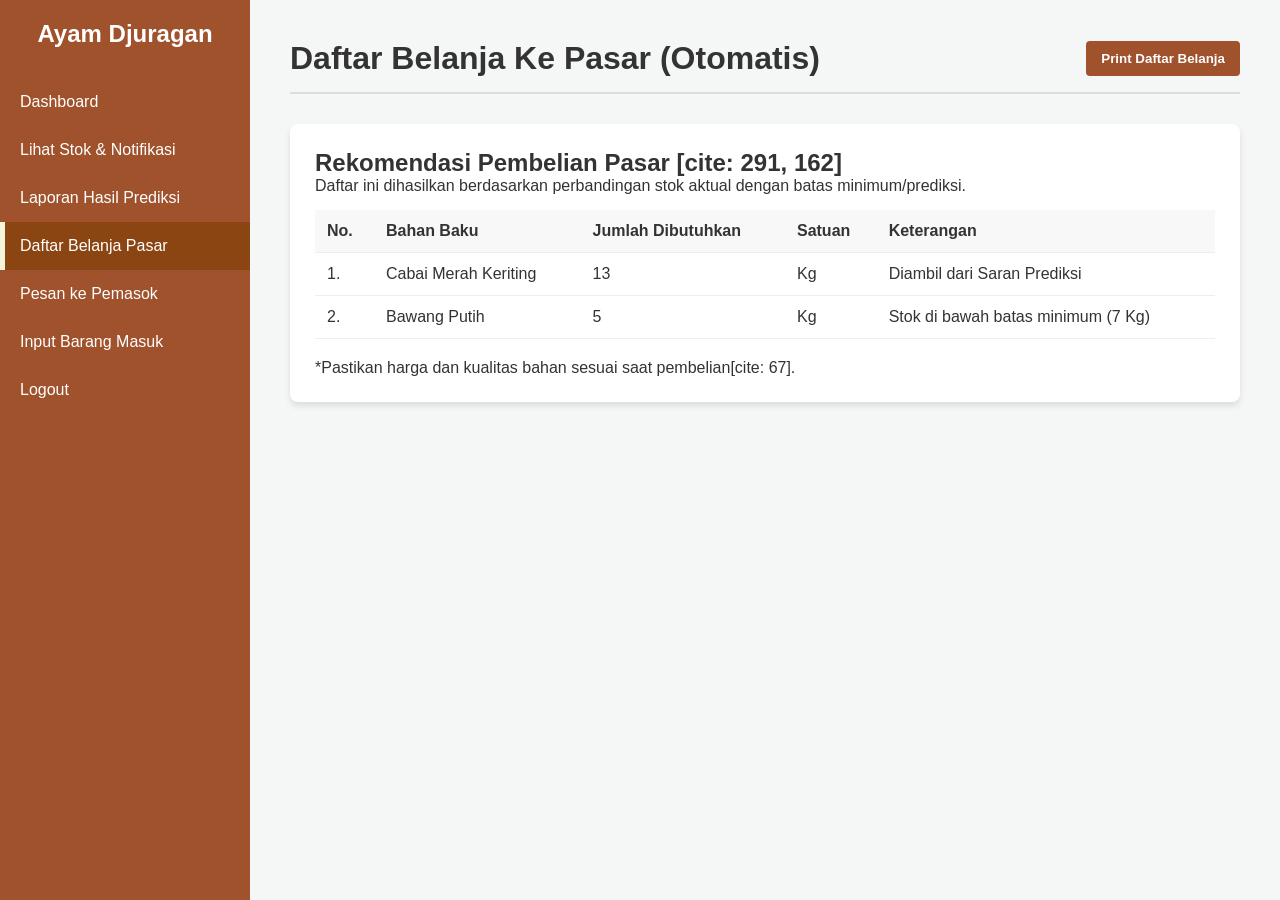
==== daftar-belanja-pasar.html @ 79b5c737 "Better" ====
<!DOCTYPE html>
<html lang="id">
<head>
    <meta charset="UTF-8">
    <meta name="viewport" content="width=device-width, initial-scale=1.0">
    <title>Daftar Belanja Pasar</title>
    <link rel="stylesheet" href="styles/main.css">
</head>
<body>
    <div class="sidebar">
        <h2>Ayam Djuragan</h2>
        <nav>
            <a href="dashboard-manager.html">Dashboard</a>
            <a href="stok-list.html">Lihat Stok & Notifikasi</a>
            <a href="laporan-prediksi.html">Laporan Hasil Prediksi</a>
            <a href="daftar-belanja-pasar.html" class="active">Daftar Belanja Pasar</a>
            <a href="pilih-pemasok.html">Pesan ke Pemasok</a>
            <a href="input-barang-masuk.html">Input Barang Masuk</a>
            <a href="index.html">Logout</a>
        </nav>
    </div>

    <div class="main-content">
        <div class="header-bar">
            <h1>Daftar Belanja Ke Pasar (Otomatis)</h1>
            <button class="btn btn-primary" onclick="window.print()">Print Daftar Belanja</button>
        </div>

        <div class="card">
            <h2>Rekomendasi Pembelian Pasar [cite: 291, 162]</h2>
            <p style="margin-bottom: 15px;">Daftar ini dihasilkan berdasarkan perbandingan stok aktual dengan batas minimum/prediksi.</p>
            <table>
                <thead>
                    <tr>
                        <th>No.</th>
                        <th>Bahan Baku</th>
                        <th>Jumlah Dibutuhkan</th>
                        <th>Satuan</th>
                        <th>Keterangan</th>
                    </tr>
                </thead>
                <tbody>
                    <tr>
                        <td>1.</td>
                        <td>Cabai Merah Keriting</td>
                        <td>13</td>
                        <td>Kg</td>
                        <td>Diambil dari Saran Prediksi</td>
                    </tr>
                    <tr>
                        <td>2.</td>
                        <td>Bawang Putih</td>
                        <td>5</td>
                        <td>Kg</td>
                        <td>Stok di bawah batas minimum (7 Kg)</td>
                    </tr>
                </tbody>
            </table>
            <p style="margin-top: 20px;">*Pastikan harga dan kualitas bahan sesuai saat pembelian[cite: 67].</p>
        </div>
    </div>
</body>
</html>
---- styles/main.css ----
/* styles/main.css */
:root {
    --primary-color: #A0522D; /* Cokelat Tanah */
    --secondary-color: #F5F5DC; /* Krem */
    --accent-color: #FF6347; /* Merah Tomat (untuk notifikasi) */
    --success-color: #3CB371; /* Hijau (Sukses) */
    --background-color: #f4f7f6;
    --card-background: #ffffff;
    --text-color: #333;
    --font-family: 'Arial', sans-serif;
}

* {
    box-sizing: border-box;
    margin: 0;
    padding: 0;
}

body {
    font-family: var(--font-family);
    background-color: var(--background-color);
    color: var(--text-color);
}

/* --- Navigasi Samping (Sidebar) --- */
.sidebar {
    width: 250px;
    background-color: var(--primary-color);
    color: white;
    padding: 20px 0;
    height: 100vh;
    position: fixed;
    display: flex;
    flex-direction: column;
}

.sidebar h2 {
    text-align: center;
    margin-bottom: 30px;
}

.sidebar nav a {
    display: block;
    padding: 15px 20px;
    text-decoration: none;
    color: white;
    transition: background-color 0.3s;
}

.sidebar nav a:hover,
.sidebar nav a.active {
    background-color: #8B4513; /* Darker brown on hover/active */
    border-left: 5px solid var(--secondary-color);
    padding-left: 15px;
}

/* --- Main Content Area --- */
.main-content {
    margin-left: 250px; /* Offset the sidebar width */
    padding: 40px;
}

.header-bar {
    display: flex;
    justify-content: space-between;
    align-items: center;
    margin-bottom: 30px;
    padding-bottom: 15px;
    border-bottom: 2px solid #ddd;
}

/* --- Card/Panel Styling --- */
.card {
    background-color: var(--card-background);
    padding: 25px;
    border-radius: 8px;
    box-shadow: 0 4px 6px rgba(0, 0, 0, 0.1);
    margin-bottom: 20px;
}

.btn {
    padding: 10px 15px;
    border: none;
    border-radius: 4px;
    cursor: pointer;
    font-weight: bold;
    transition: background-color 0.3s;
}

.btn-primary {
    background-color: var(--primary-color);
    color: white;
}

.btn-primary:hover {
    background-color: #8B4513;
}

/* --- Table Styling --- */
table {
    width: 100%;
    border-collapse: collapse;
    margin-top: 15px;
}

th, td {
    padding: 12px;
    text-align: left;
    border-bottom: 1px solid #eee;
}

th {
    background-color: #f8f8f8;
    font-weight: 600;
}

.status-kurang { background-color: #ffcccc; color: var(--accent-color); font-weight: bold; }
.status-cukup { background-color: #ccffcc; color: var(--success-color); font-weight: bold; }
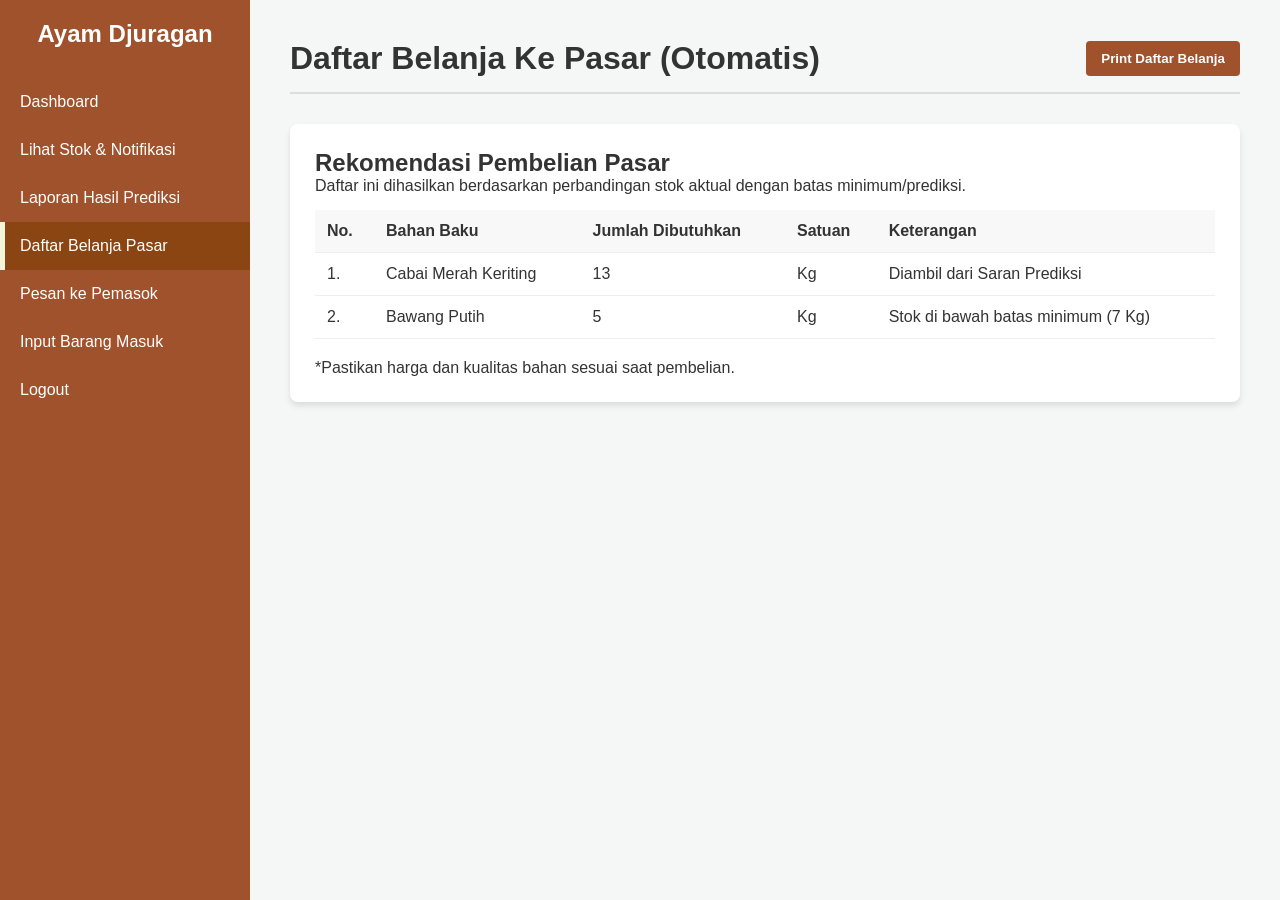
==== commit 6967a17f: "Clearing" ====
--- a/daftar-belanja-pasar.html
+++ b/daftar-belanja-pasar.html
@@ -27,7 +27,7 @@
         </div>
 
         <div class="card">
-            <h2>Rekomendasi Pembelian Pasar [cite: 291, 162]</h2>
+            <h2>Rekomendasi Pembelian Pasar</h2>
             <p style="margin-bottom: 15px;">Daftar ini dihasilkan berdasarkan perbandingan stok aktual dengan batas minimum/prediksi.</p>
             <table>
                 <thead>
@@ -56,7 +56,7 @@
                     </tr>
                 </tbody>
             </table>
-            <p style="margin-top: 20px;">*Pastikan harga dan kualitas bahan sesuai saat pembelian[cite: 67].</p>
+            <p style="margin-top: 20px;">*Pastikan harga dan kualitas bahan sesuai saat pembelian.</p>
         </div>
     </div>
 </body>
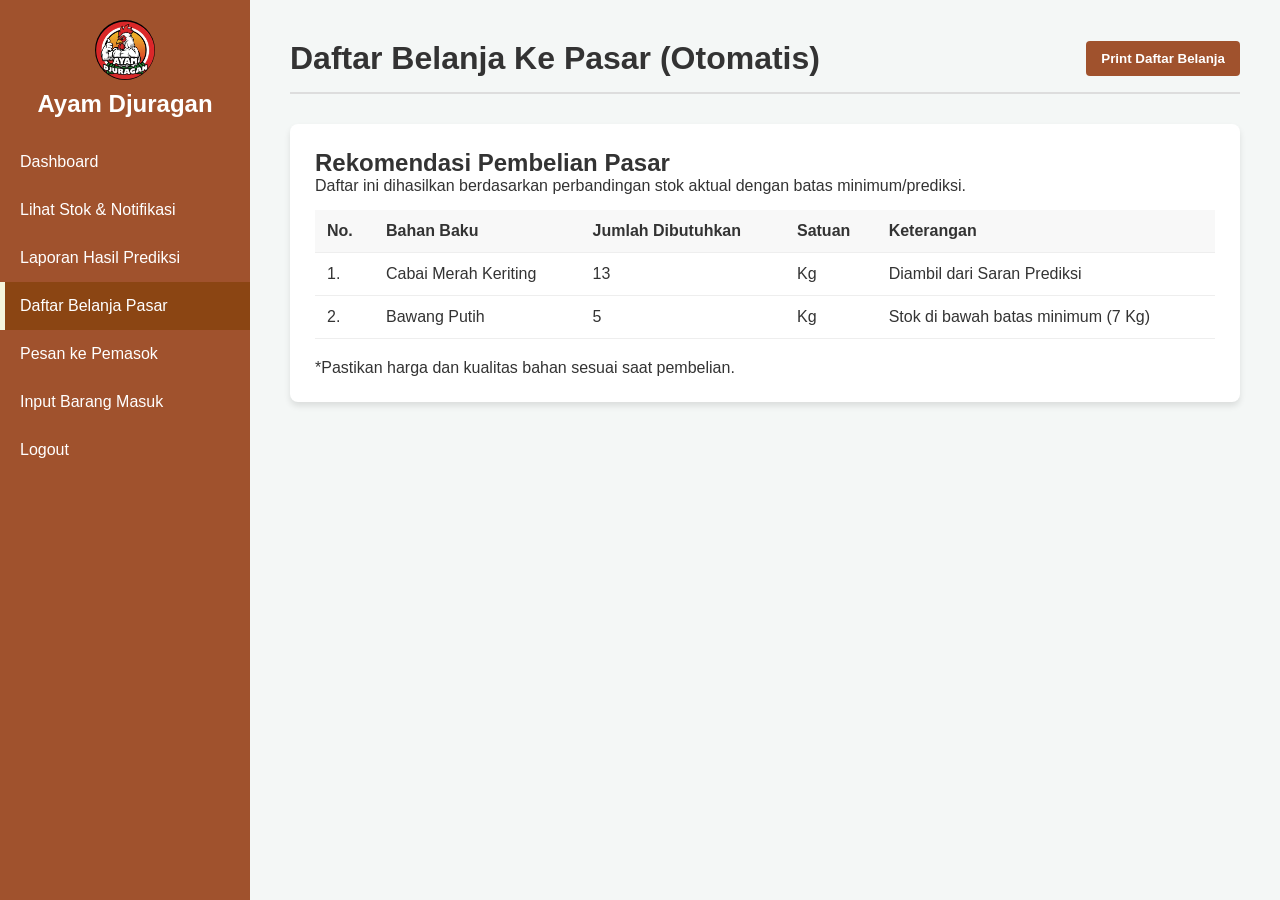
==== commit ee86faba: "Adding Logo" ====
--- a/daftar-belanja-pasar.html
+++ b/daftar-belanja-pasar.html
@@ -8,6 +8,7 @@
 </head>
 <body>
     <div class="sidebar">
+        <img src="Gemini_Generated_Image_sxi7y0sxi7y0sxi7.png" alt="Logo Ayam Djuragan" class="logo-sidebar">
         <h2>Ayam Djuragan</h2>
         <nav>
             <a href="dashboard-manager.html">Dashboard</a>
--- a/styles/main.css
+++ b/styles/main.css
@@ -115,4 +115,31 @@
 }
 
 .status-kurang { background-color: #ffcccc; color: var(--accent-color); font-weight: bold; }
-.status-cukup { background-color: #ccffcc; color: var(--success-color); font-weight: bold; }+.status-cukup { background-color: #ccffcc; color: var(--success-color); font-weight: bold; }
+
+/* Tambahkan style ini */
+.logo-login {
+    width: 120px; /* Atur ukuran logo */
+    height: 120px;
+    object-fit: contain; /* Memastikan logo terlihat proporsional */
+    margin-bottom: 20px;
+    border-radius: 50%; /* Jika ingin logo lingkaran dan ada latar belakang */
+    /* Karena logo Anda berbentuk lingkaran dengan background hitam, kita bisa tambahkan ini: */
+    background-color: transparent; 
+}
+
+/* Style untuk Logo di Sidebar */
+.sidebar .logo-sidebar {
+    width: 60px; /* Ukuran lebih kecil untuk sidebar */
+    height: 60px;
+    object-fit: contain;
+    margin: 0 auto 10px auto; /* Pusatkan logo di atas judul sidebar */
+    display: block;
+    border-radius: 50%;
+}
+
+/* Ubah style .sidebar h2 agar jaraknya tepat dengan logo baru */
+.sidebar h2 {
+    text-align: center;
+    margin-bottom: 20px; /* Diperkecil karena ada logo di atasnya */
+}
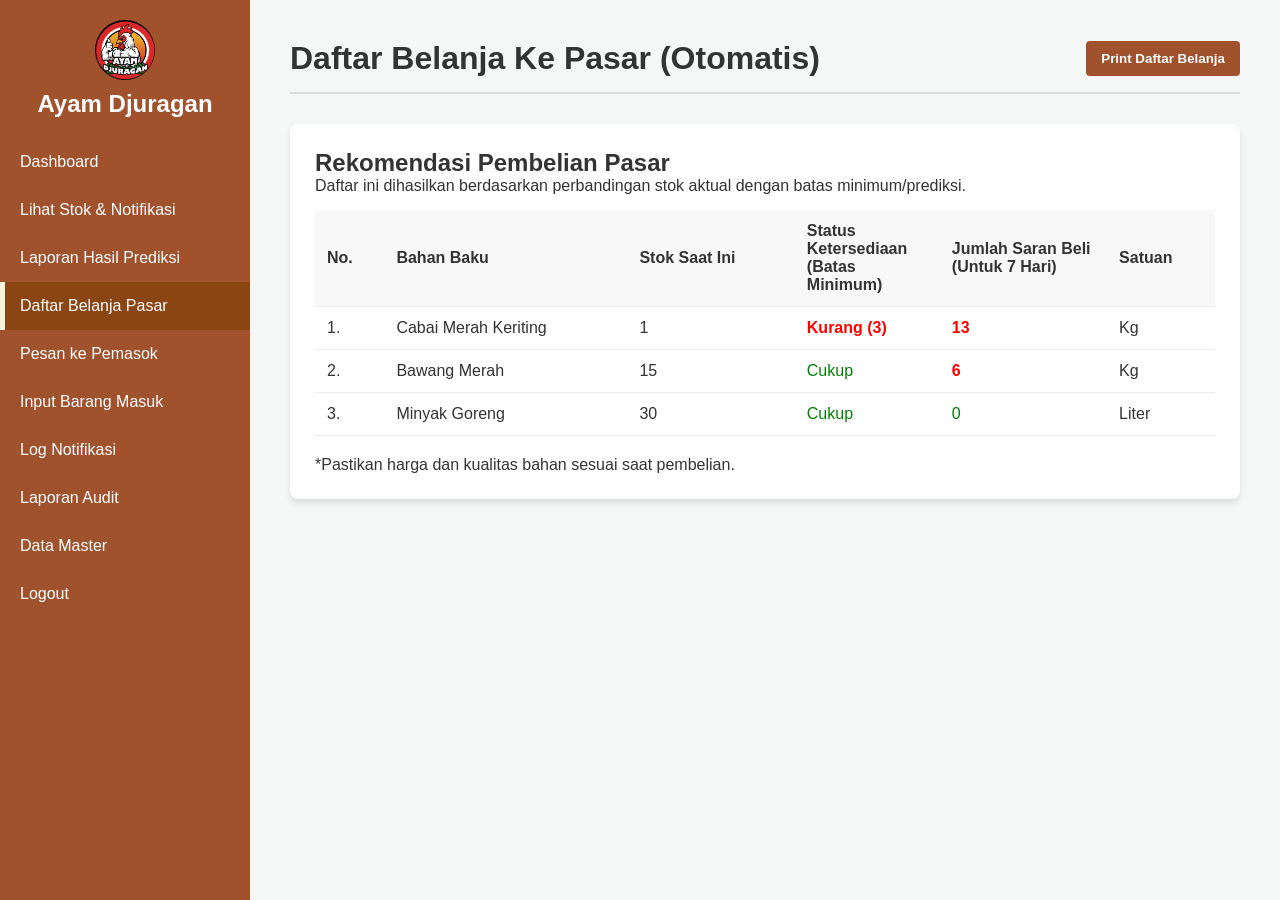
==== commit db820118: "Merapikan struktur folder agar ada di depan" ====
--- a/daftar-belanja-pasar.html
+++ b/daftar-belanja-pasar.html
@@ -17,6 +17,9 @@
             <a href="daftar-belanja-pasar.html" class="active">Daftar Belanja Pasar</a>
             <a href="pilih-pemasok.html">Pesan ke Pemasok</a>
             <a href="input-barang-masuk.html">Input Barang Masuk</a>
+            <a href="log-notifikasi.html" >Log Notifikasi</a>
+            <a href="laporan-audit.html">Laporan Audit</a>
+            <a href="data-master.html">Data Master</a>
             <a href="index.html">Logout</a>
         </nav>
     </div>
@@ -35,25 +38,36 @@
                     <tr>
                         <th>No.</th>
                         <th>Bahan Baku</th>
-                        <th>Jumlah Dibutuhkan</th>
+                        <th>Stok Saat Ini</th>
+                        <th style= "max-width: 100px;">Status Ketersediaan (Batas Minimum)</th>
+                        <th style= "max-width: 120px;">Jumlah Saran Beli (Untuk 7 Hari)</th>
                         <th>Satuan</th>
-                        <th>Keterangan</th>
                     </tr>
                 </thead>
                 <tbody>
                     <tr>
                         <td>1.</td>
                         <td>Cabai Merah Keriting</td>
-                        <td>13</td>
+                        <td>1</td>
+                        <td style="color: red; font-weight: bold;">Kurang (3)</td>
+                        <td style="color: red; font-weight: bold;">13</td>
                         <td>Kg</td>
-                        <td>Diambil dari Saran Prediksi</td>
                     </tr>
                     <tr>
                         <td>2.</td>
-                        <td>Bawang Putih</td>
-                        <td>5</td>
+                        <td>Bawang Merah</td>
+                        <td>15</td>
+                        <td style="color: green;">Cukup</td>
+                        <td style="color: red; font-weight: bold;">6</td>
                         <td>Kg</td>
-                        <td>Stok di bawah batas minimum (7 Kg)</td>
+                    </tr>
+                    <tr>
+                        <td>3.</td>
+                        <td>Minyak Goreng</td>
+                        <td>30</td>
+                        <td style="color: green;">Cukup</td>
+                        <td style="color: green;">0</td>
+                        <td>Liter</td>
                     </tr>
                 </tbody>
             </table>
--- a/styles/main.css
+++ b/styles/main.css
@@ -84,7 +84,9 @@
     border-radius: 4px;
     cursor: pointer;
     font-weight: bold;
-    transition: background-color 0.3s;
+    transition: background-color 0.3s;     
+    text-align: center; 
+    display: inline-block;
 }
 
 .btn-primary {
@@ -142,4 +144,51 @@
 .sidebar h2 {
     text-align: center;
     margin-bottom: 20px; /* Diperkecil karena ada logo di atasnya */
-}+}
+.modal-overlay {
+    position: fixed;
+    top: 0;
+    left: 0;
+    width: 100%;
+    height: 100%;
+    background-color: rgba(0, 0, 0, 0.5); /* Efek gelap transparan */
+    display: none; /* Sembunyikan default-nya */
+    justify-content: center;
+    align-items: center;
+    z-index: 1000;
+}
+
+.modal-content {
+    background-color: white;
+    padding: 30px;
+    border-radius: 8px;
+    width: 100%;
+    max-width: 500px; /* Lebar maksimal form */
+    box-shadow: 0 5px 15px rgba(0,0,0,0.3);
+    position: relative;
+    animation: fadeIn 0.3s;
+}
+
+.modal-header {
+    margin-bottom: 20px;
+    border-bottom: 1px solid #eee;
+    padding-bottom: 10px;
+}
+
+.close-btn {
+    position: absolute;
+    top: 15px;
+    right: 20px;
+    font-size: 24px;
+    cursor: pointer;
+    color: #888;
+}
+
+/* Animasi muncul halus */
+@keyframes fadeIn {
+    from { opacity: 0; transform: translateY(-20px); }
+    to { opacity: 1; transform: translateY(0); }
+}
+
+/* Helper untuk menyembunyikan elemen */
+.hidden { display: none; }
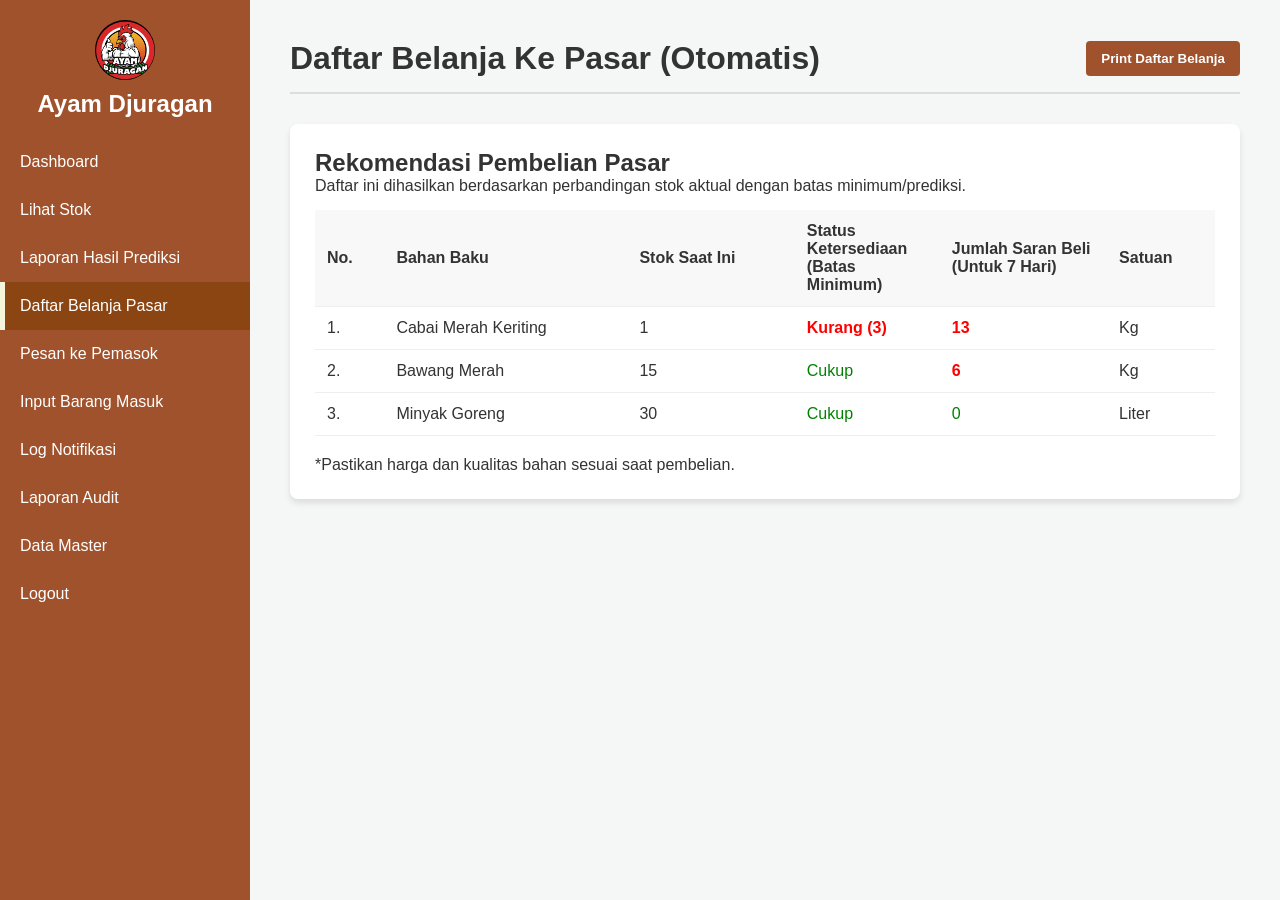
==== commit 69900d9a: "Merapikan dikit" ====
--- a/daftar-belanja-pasar.html
+++ b/daftar-belanja-pasar.html
@@ -12,7 +12,7 @@
         <h2>Ayam Djuragan</h2>
         <nav>
             <a href="dashboard-manager.html">Dashboard</a>
-            <a href="stok-list.html">Lihat Stok & Notifikasi</a>
+            <a href="stok-list.html">Lihat Stok</a>
             <a href="laporan-prediksi.html">Laporan Hasil Prediksi</a>
             <a href="daftar-belanja-pasar.html" class="active">Daftar Belanja Pasar</a>
             <a href="pilih-pemasok.html">Pesan ke Pemasok</a>
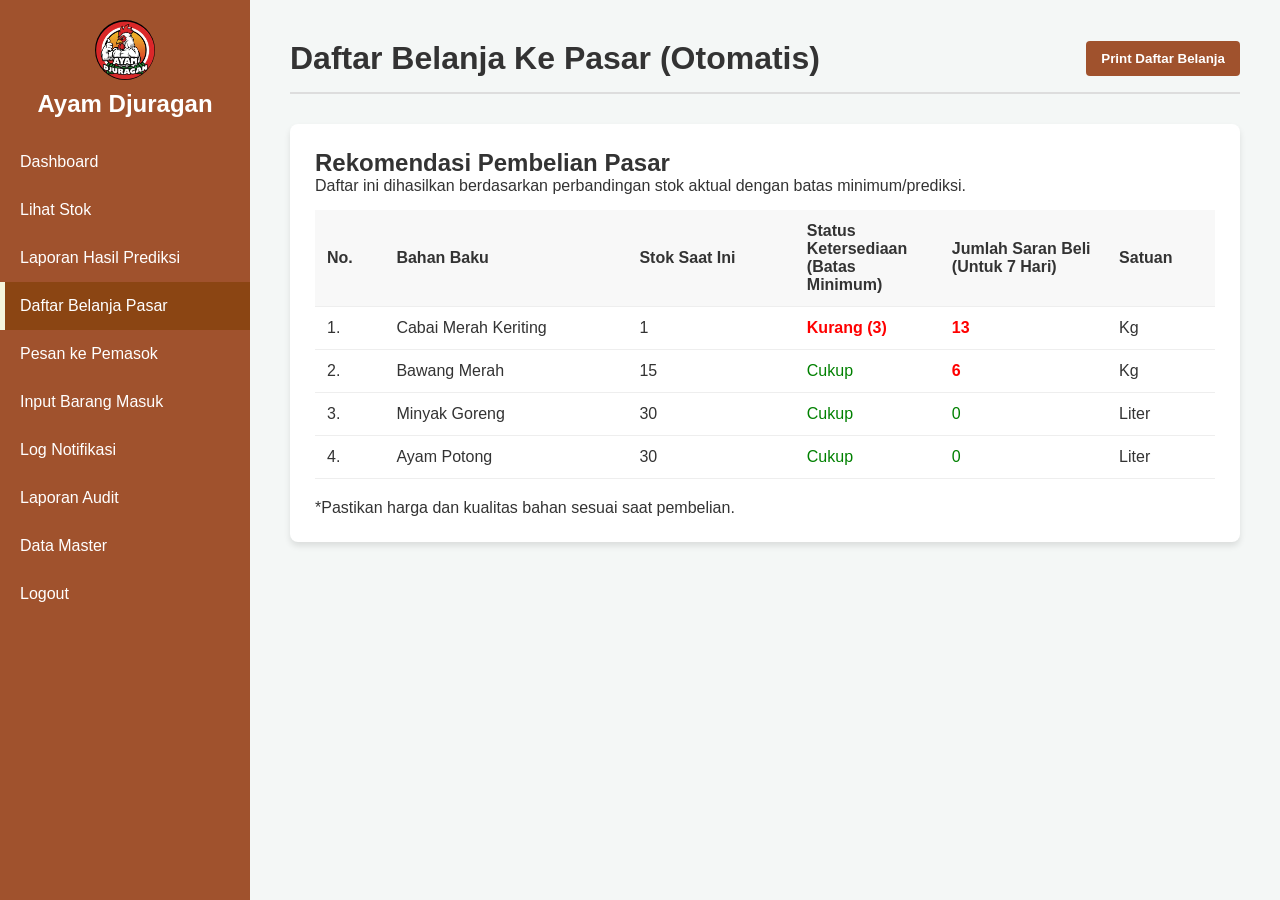
==== commit 8881b94e: "perbaikan dikit" ====
--- a/daftar-belanja-pasar.html
+++ b/daftar-belanja-pasar.html
@@ -69,6 +69,14 @@
                         <td style="color: green;">0</td>
                         <td>Liter</td>
                     </tr>
+                    <tr>
+                        <td>4.</td>
+                        <td>Ayam Potong</td>
+                        <td>30</td>
+                        <td style="color: green;">Cukup</td>
+                        <td style="color: green;">0</td>
+                        <td>Liter</td>
+                    </tr>
                 </tbody>
             </table>
             <p style="margin-top: 20px;">*Pastikan harga dan kualitas bahan sesuai saat pembelian.</p>
